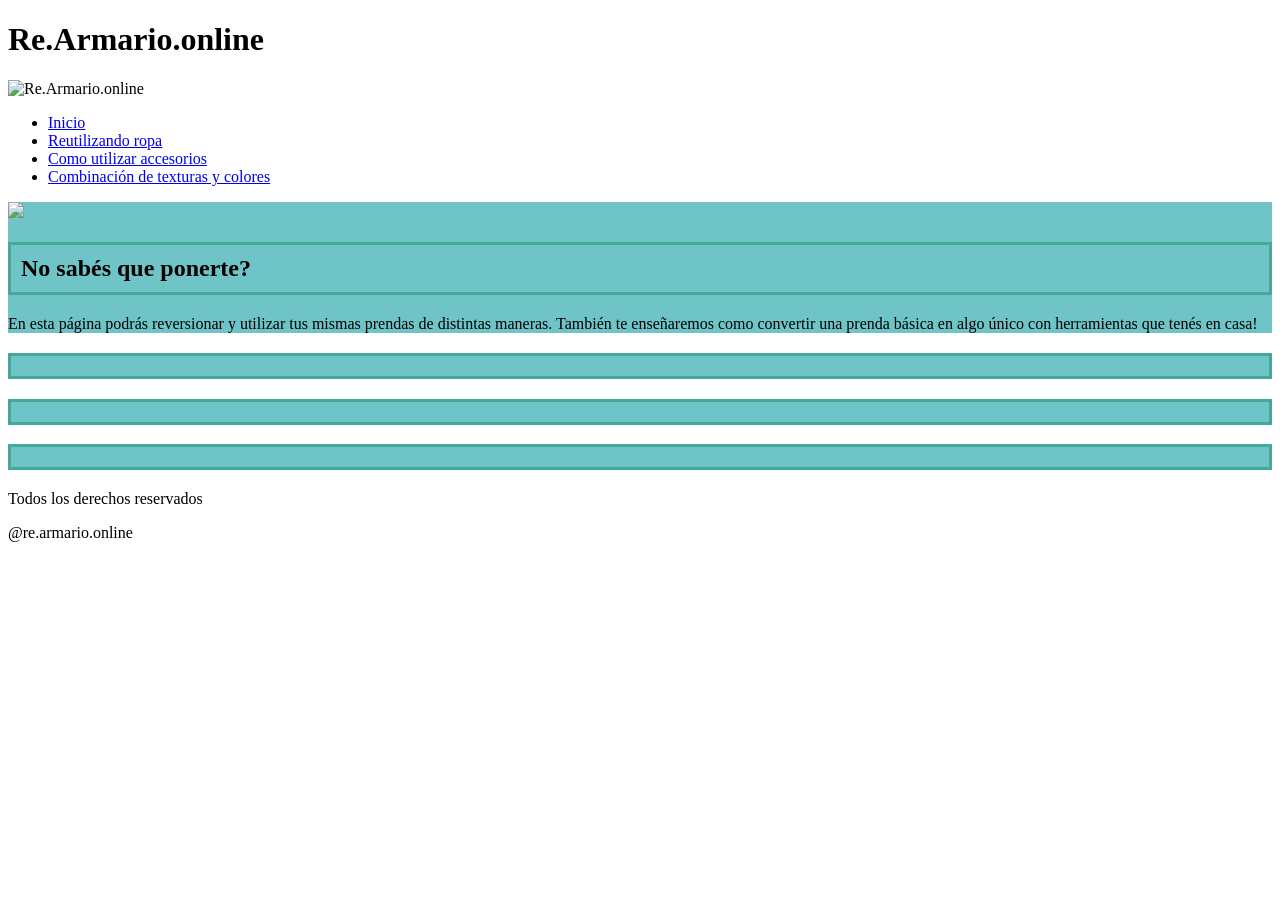
==== index.html @ 488048b9 "agregué 3 html" ====
<!DOCTYPE html>
<html lang="es">
<head>
    <link rel="stylesheet" href="style.css">
    <meta charset="UTF-8">
    <meta name="viewport" content="width=device-width, initial-scale=1.0">
    <title>Mi sitio web</title>
</head>
<body>
    <header>
        <div class="logo">
        <h1>Re.Armario.online</h1>
        <img src="https://i.pinimg.com/1200x/6b/8d/de/6b8dde04a343f57a907bfe61922c9187.jpg" alt="Re.Armario.online">
        </div>
  <nav>
    <ul>
        <li><a href="#inicio">Inicio</a></li>
        <li><a href="#reutilizando">Reutilizando ropa</a></li>
        <li><a href="#accesorios">Como utilizar accesorios</a></li>
        <li><a href="#texturas">Combinación de texturas y colores</a></li>
    </ul>
  </nav>
</header>
    <main>
    <section id="inicio">
        <img src="https://i.pinimg.com/736x/5b/01/9d/5b019d5dd7187bacff5b968bfb395852.jpg">
        <h2>No sabés que ponerte?</h2>
        <p>En esta página podrás reversionar y utilizar tus mismas prendas de distintas maneras. También te enseñaremos como convertir una prenda básica en algo único con herramientas que tenés en casa!</p>
    </section>
    <section>
        <h2></h2>
        <p></p>
    </section>
    <section>
        <h2></h2>
        <p></p>
    </section>
    <section>
        <h2></h2>
        <p></p>
    </section>
</main>
<footer>
    <p>Todos los derechos reservados</p>
    <p>@re.armario.online</p>
</footer>
</body>
</html>
---- style.css ----
p h1 h2 { 
    color: rgb(254, 253, 253); font-family: sans-serif; }

 h2{ 
    border: 3px solid rgb(69, 169, 153); 
    padding: 10px; }

section{
    background-color:rgb(111, 196, 199);
}

 .logo img{
    width: 70px;
    height:70px;
 }

 #inicio img{
    width: 350px;
    height: auto;
 }

 #reutilizando img,
#accesorios img,
 #texturas img{
    width: 350px;
    height:auto;
    background-color: rgb(111, 196, 199);
    padding: 10px;
    margin: 10px;
 }
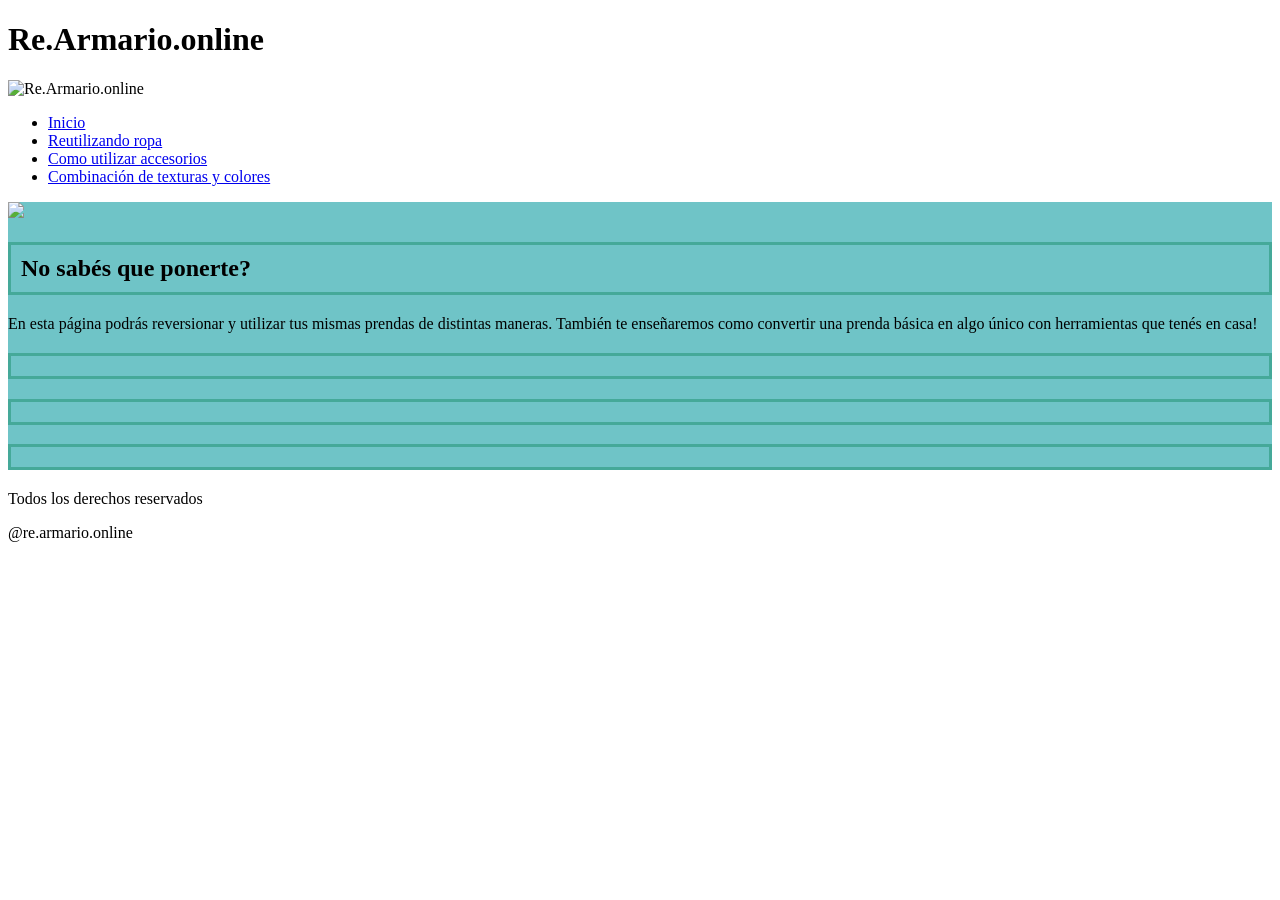
==== commit 90153431: "agregue article" ====
--- a/index.html
+++ b/index.html
@@ -23,22 +23,23 @@
 </header>
     <main>
     <section id="inicio">
+        <article>
         <img src="https://i.pinimg.com/736x/5b/01/9d/5b019d5dd7187bacff5b968bfb395852.jpg">
         <h2>No sabés que ponerte?</h2>
         <p>En esta página podrás reversionar y utilizar tus mismas prendas de distintas maneras. También te enseñaremos como convertir una prenda básica en algo único con herramientas que tenés en casa!</p>
-    </section>
-    <section>
+        </article>
+    <article>
         <h2></h2>
         <p></p>
-    </section>
-    <section>
+    </article>
+    <article>
         <h2></h2>
         <p></p>
-    </section>
-    <section>
+    </article>
+    <article>
         <h2></h2>
         <p></p>
-    </section>
+    </article>
 </main>
 <footer>
     <p>Todos los derechos reservados</p>
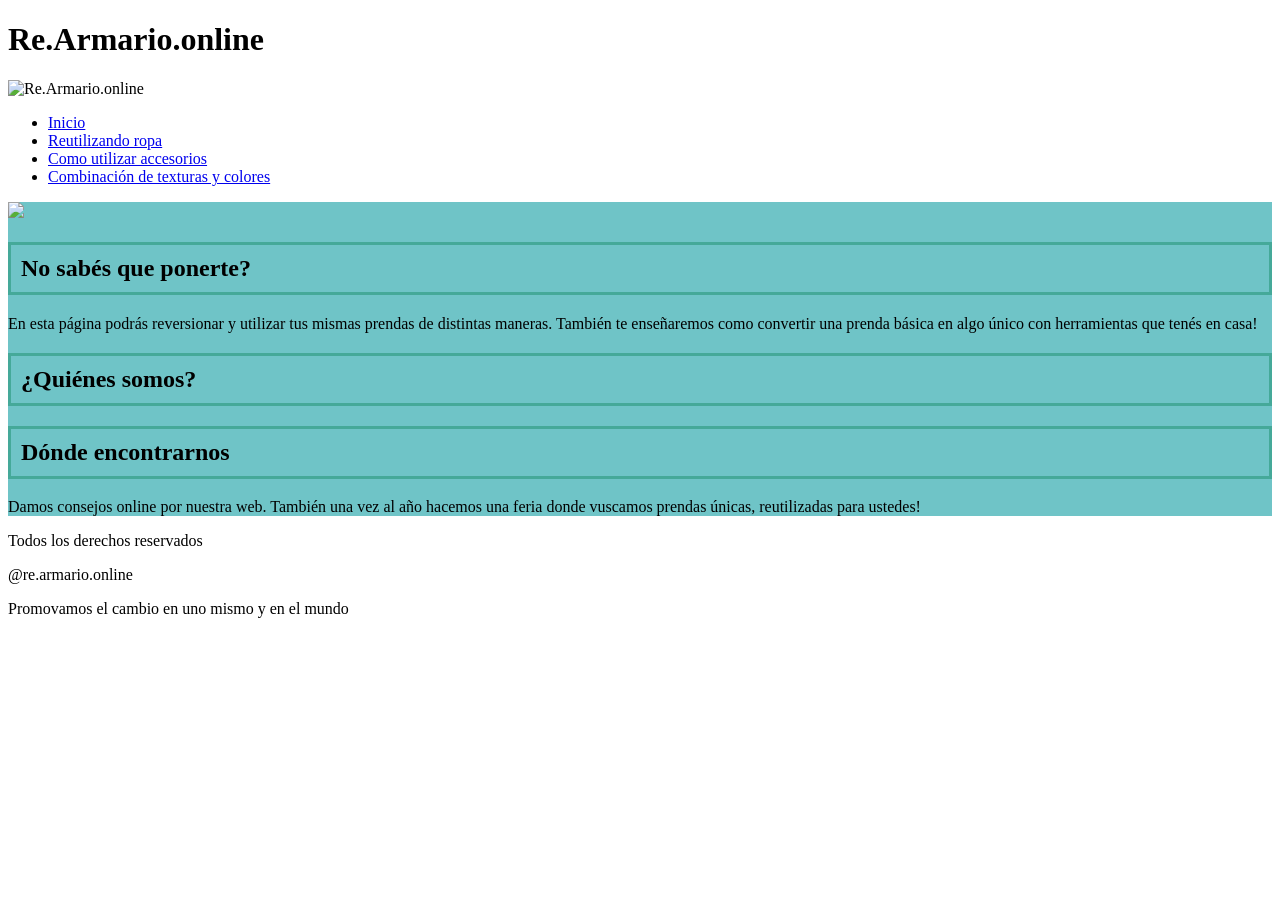
==== commit 85f6f7c8: "agregué info al article del index 1 e info al footer" ====
--- a/index.html
+++ b/index.html
@@ -29,21 +29,19 @@
         <p>En esta página podrás reversionar y utilizar tus mismas prendas de distintas maneras. También te enseñaremos como convertir una prenda básica en algo único con herramientas que tenés en casa!</p>
         </article>
     <article>
-        <h2></h2>
+        <h2>¿Quiénes somos?</h2>
         <p></p>
     </article>
     <article>
-        <h2></h2>
-        <p></p>
+        <h2>Dónde encontrarnos</h2>
+        <p>Damos consejos online por nuestra web. También una vez al año hacemos una feria donde vuscamos prendas únicas, reutilizadas para ustedes!</p>
     </article>
-    <article>
-        <h2></h2>
-        <p></p>
-    </article>
+    </section>
 </main>
 <footer>
     <p>Todos los derechos reservados</p>
     <p>@re.armario.online</p>
+    <p>Promovamos el cambio en uno mismo y en el mundo</p>
 </footer>
 </body>
 </html>
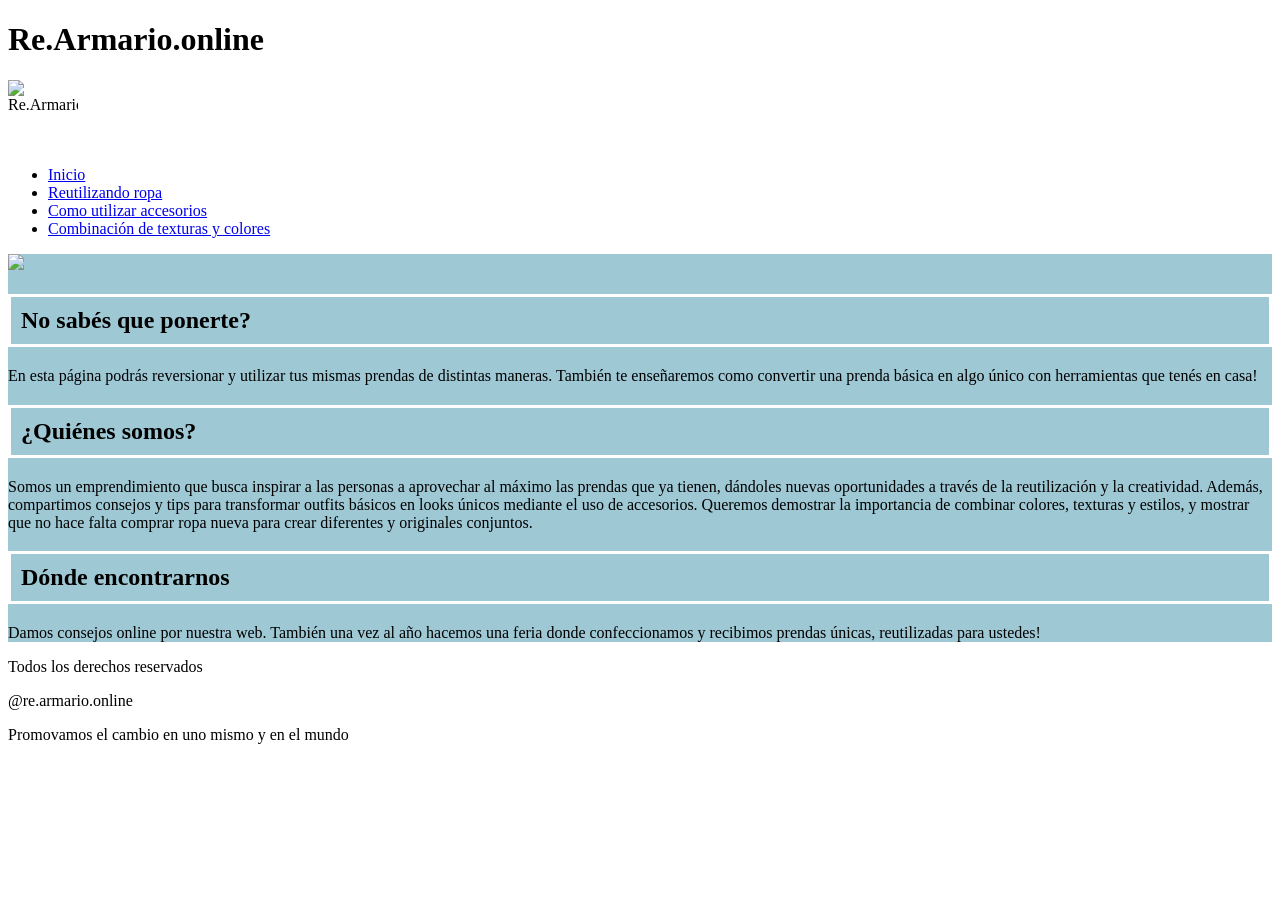
==== commit b4b61dfb: "modifique html y css" ====
--- a/index.html
+++ b/index.html
@@ -30,11 +30,11 @@
         </article>
     <article>
         <h2>¿Quiénes somos?</h2>
-        <p></p>
+        <p>Somos un emprendimiento que busca inspirar a las personas a aprovechar al máximo las prendas que ya tienen, dándoles nuevas oportunidades a través de la reutilización y la creatividad. Además, compartimos consejos y tips para transformar outfits básicos en looks únicos mediante el uso de accesorios. Queremos demostrar la importancia de combinar colores, texturas y estilos, y mostrar que no hace falta comprar ropa nueva para crear diferentes y originales conjuntos.</p>
     </article>
     <article>
         <h2>Dónde encontrarnos</h2>
-        <p>Damos consejos online por nuestra web. También una vez al año hacemos una feria donde vuscamos prendas únicas, reutilizadas para ustedes!</p>
+        <p>Damos consejos online por nuestra web. También una vez al año hacemos una feria donde confeccionamos y recibimos prendas únicas, reutilizadas para ustedes!</p>
     </article>
     </section>
 </main>
--- a/style.css
+++ b/style.css
@@ -1,31 +1,19 @@
 
 p h1 h2 { 
-    color: rgb(254, 253, 253); font-family: sans-serif; }
+    color: rgb(0, 0, 0); font-family: sans-serif; }
 
  h2{ 
-    border: 3px solid rgb(69, 169, 153); 
+    border: 3px solid rgb(255, 255, 255); 
     padding: 10px; }
 
 section{
-    background-color:rgb(111, 196, 199);
+    background-color:rgb(159, 200, 213);
 }
 
  .logo img{
     width: 70px;
     height:70px;
+    display:flex;
  }
 
- #inicio img{
-    width: 350px;
-    height: auto;
- }
 
- #reutilizando img,
-#accesorios img,
- #texturas img{
-    width: 350px;
-    height:auto;
-    background-color: rgb(111, 196, 199);
-    padding: 10px;
-    margin: 10px;
- }
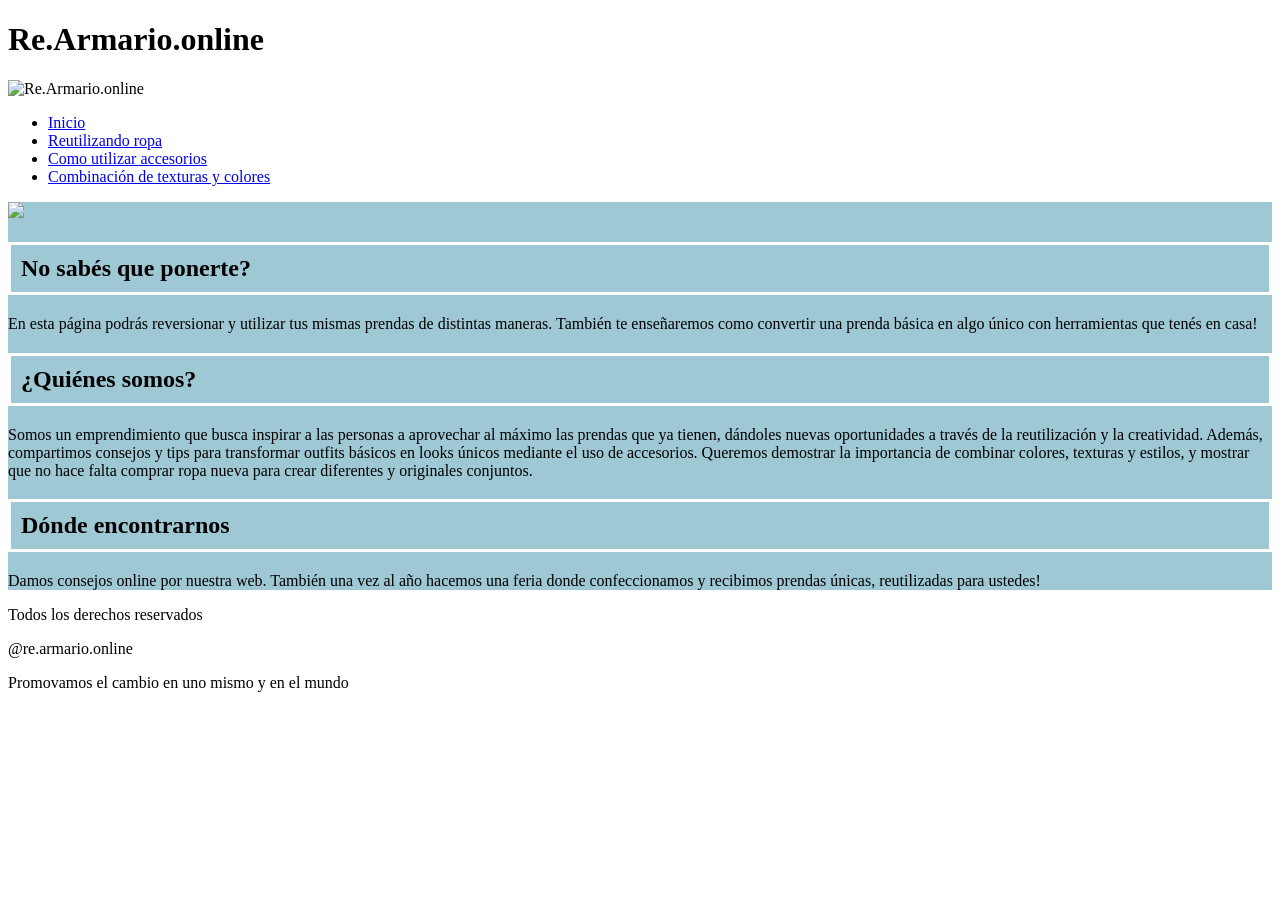
==== commit 2ede80df: "modifique title" ====
--- a/index.html
+++ b/index.html
@@ -4,44 +4,44 @@
     <link rel="stylesheet" href="style.css">
     <meta charset="UTF-8">
     <meta name="viewport" content="width=device-width, initial-scale=1.0">
-    <title>Mi sitio web</title>
+    <title>Re.Armario.online</title>
 </head>
 <body>
     <header>
         <div class="logo">
-        <h1>Re.Armario.online</h1>
-        <img src="https://i.pinimg.com/1200x/6b/8d/de/6b8dde04a343f57a907bfe61922c9187.jpg" alt="Re.Armario.online">
+            <h1>Re.Armario.online</h1>
+            <img src="https://i.pinimg.com/1200x/6b/8d/de/6b8dde04a343f57a907bfe61922c9187.jpg" alt="Re.Armario.online">
         </div>
-  <nav>
-    <ul>
-        <li><a href="#inicio">Inicio</a></li>
-        <li><a href="#reutilizando">Reutilizando ropa</a></li>
-        <li><a href="#accesorios">Como utilizar accesorios</a></li>
-        <li><a href="#texturas">Combinación de texturas y colores</a></li>
-    </ul>
-  </nav>
-</header>
+        <nav>
+            <ul>
+                <li><a href="#inicio">Inicio</a></li>
+                <li><a href="#reutilizando">Reutilizando ropa</a></li>
+                <li><a href="#accesorios">Como utilizar accesorios</a></li>
+                <li><a href="#texturas">Combinación de texturas y colores</a></li>
+            </ul>
+        </nav>
+    </header>
     <main>
-    <section id="inicio">
-        <article>
-        <img src="https://i.pinimg.com/736x/5b/01/9d/5b019d5dd7187bacff5b968bfb395852.jpg">
-        <h2>No sabés que ponerte?</h2>
-        <p>En esta página podrás reversionar y utilizar tus mismas prendas de distintas maneras. También te enseñaremos como convertir una prenda básica en algo único con herramientas que tenés en casa!</p>
-        </article>
-    <article>
-        <h2>¿Quiénes somos?</h2>
-        <p>Somos un emprendimiento que busca inspirar a las personas a aprovechar al máximo las prendas que ya tienen, dándoles nuevas oportunidades a través de la reutilización y la creatividad. Además, compartimos consejos y tips para transformar outfits básicos en looks únicos mediante el uso de accesorios. Queremos demostrar la importancia de combinar colores, texturas y estilos, y mostrar que no hace falta comprar ropa nueva para crear diferentes y originales conjuntos.</p>
-    </article>
-    <article>
-        <h2>Dónde encontrarnos</h2>
-        <p>Damos consejos online por nuestra web. También una vez al año hacemos una feria donde confeccionamos y recibimos prendas únicas, reutilizadas para ustedes!</p>
-    </article>
-    </section>
-</main>
-<footer>
-    <p>Todos los derechos reservados</p>
-    <p>@re.armario.online</p>
-    <p>Promovamos el cambio en uno mismo y en el mundo</p>
-</footer>
+        <section id="inicio">
+            <article>
+                <img src="https://i.pinimg.com/736x/5b/01/9d/5b019d5dd7187bacff5b968bfb395852.jpg">
+                <h2>No sabés que ponerte?</h2>
+                <p>En esta página podrás reversionar y utilizar tus mismas prendas de distintas maneras. También te enseñaremos como convertir una prenda básica en algo único con herramientas que tenés en casa!</p>
+            </article>
+            <article>
+                <h2>¿Quiénes somos?</h2>
+                <p>Somos un emprendimiento que busca inspirar a las personas a aprovechar al máximo las prendas que ya tienen, dándoles nuevas oportunidades a través de la reutilización y la creatividad. Además, compartimos consejos y tips para transformar outfits básicos en looks únicos mediante el uso de accesorios. Queremos demostrar la importancia de combinar colores, texturas y estilos, y mostrar que no hace falta comprar ropa nueva para crear diferentes y originales conjuntos.</p>
+            </article>
+            <article>
+                <h2>Dónde encontrarnos</h2>
+                <p>Damos consejos online por nuestra web. También una vez al año hacemos una feria donde confeccionamos y recibimos prendas únicas, reutilizadas para ustedes!</p>
+            </article>
+        </section>
+    </main>
+    <footer>
+        <p>Todos los derechos reservados</p>
+        <p>@re.armario.online</p>
+        <p>Promovamos el cambio en uno mismo y en el mundo</p>
+    </footer>
 </body>
 </html>
--- a/style.css
+++ b/style.css
@@ -1,19 +1,15 @@
 
 p h1 h2 { 
-    color: rgb(0, 0, 0); font-family: sans-serif; }
+   color: rgb(0, 0, 0); font-family: sans-serif; 
+   text-align: justify;
+   }
 
  h2{ 
     border: 3px solid rgb(255, 255, 255); 
-    padding: 10px; }
+    padding: 10px; 
+}
 
 section{
     background-color:rgb(159, 200, 213);
 }
 
- .logo img{
-    width: 70px;
-    height:70px;
-    display:flex;
- }
-
-
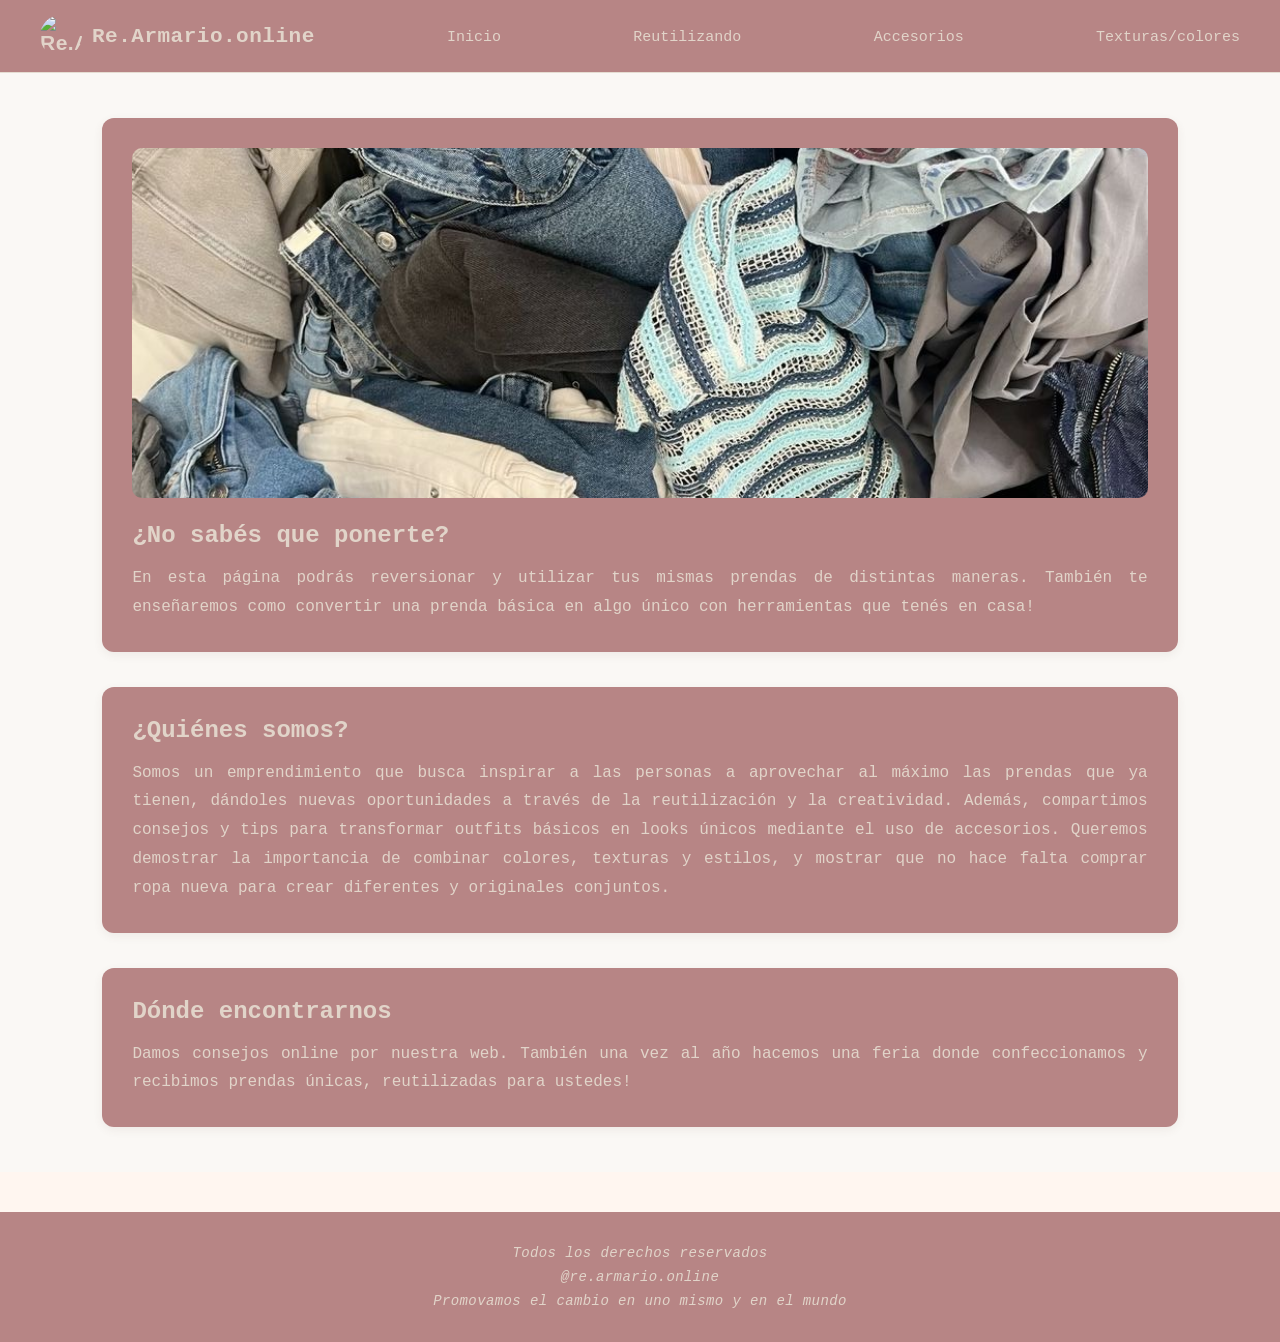
==== commit 5dcfefc2: "modifique css" ====
--- a/index.html
+++ b/index.html
@@ -8,24 +8,21 @@
 </head>
 <body>
     <header>
-        <div class="logo">
-            <h1>Re.Armario.online</h1>
-            <img src="https://i.pinimg.com/1200x/6b/8d/de/6b8dde04a343f57a907bfe61922c9187.jpg" alt="Re.Armario.online">
-        </div>
-        <nav>
-            <ul>
-                <li><a href="#inicio">Inicio</a></li>
-                <li><a href="#reutilizando">Reutilizando ropa</a></li>
-                <li><a href="#accesorios">Como utilizar accesorios</a></li>
-                <li><a href="#texturas">Combinación de texturas y colores</a></li>
+        <nav class="navbar">
+            <ul class="menu">
+                <a class="logo" href="index.html"><img src="https://i.pinimg.com/1200x/6b/8d/de/6b8dde04a343f57a907bfe61922c9187.jpg" alt="Re.Armario.online">Re.Armario.online</a>
+                <li><a href="index.html">Inicio</a></li>
+                <li><a href="reutilizando.html">Reutilizando</a></li>
+                <li><a href="accesorios.html">Accesorios</a></li>
+                <li><a href="texturas.html">Texturas/colores</a></li>
             </ul>
         </nav>
     </header>
     <main>
         <section id="inicio">
             <article>
-                <img src="https://i.pinimg.com/736x/5b/01/9d/5b019d5dd7187bacff5b968bfb395852.jpg">
-                <h2>No sabés que ponerte?</h2>
+                <img src="img1.jpg" alt="img1">
+                <h2>¿No sabés que ponerte?</h2>
                 <p>En esta página podrás reversionar y utilizar tus mismas prendas de distintas maneras. También te enseñaremos como convertir una prenda básica en algo único con herramientas que tenés en casa!</p>
             </article>
             <article>
--- a/style.css
+++ b/style.css
@@ -1,15 +1,121 @@
-
-p h1 h2 { 
-   color: rgb(0, 0, 0); font-family: sans-serif; 
-   text-align: justify;
-   }
-
- h2{ 
-    border: 3px solid rgb(255, 255, 255); 
-    padding: 10px; 
+*{
+    margin: 0px;
+    padding: 0px;
+    font-family: sans-serif;
+    box-sizing: border-box;
 }
 
+body{
+    background:rgb(255, 246, 240);
+    color: rgb(0, 0, 0);
+}
+
+.navbar {
+    background-color: #b78585;
+    padding: 15px 40px;
+    border-bottom: 1px solid #e5ddd2;
+}
+
+.menu {
+    display: flex;
+    align-items: center;
+    justify-content: space-between;
+    list-style: none;
+}
+
+.logo {
+    display: flex;
+    align-items: center;
+    gap: 10px;
+    text-decoration: none;
+    color: #e1d4c9;
+    font-size: 21px;
+    font-weight: bold;
+    letter-spacing: 0.5px;
+    font-family:'Courier New', Courier, monospace;
+}
+
+.logo img {
+    width: 42px;
+    height: 42px;
+    object-fit: cover;
+    border-radius: 50%;
+}
+
+.menu li a {
+    text-decoration: none;
+    color: #e1d4c9;
+    font-size: 15px;
+    font-weight: 500;
+    font-family:'Courier New', Courier, monospace;
+}
+
+.menu li a:hover {
+    color: #b18b70;
+}
+
+/*
 section{
     background-color:rgb(159, 200, 213);
+}*/
+
+
+main {
+    background-color: #faf8f5;
+    padding: 45px 8%;
 }
 
+#inicio {
+    display: flex;
+    flex-direction: column;
+    gap: 35px;
+}
+
+#inicio article {
+    background-color:#b78585;
+    padding: 30px;
+    border-radius: 12px;
+    box-shadow: 0 3px 10px rgba(100, 80, 60, 0.08);
+}
+
+#inicio article h2 {
+    color: #e1d4c9;
+    font-size: 24px;
+    margin-bottom: 15px;
+    font-family:'Courier New', Courier, monospace;
+}
+
+#inicio article p {
+    color: #e1d4c9;
+    font-size: 16px;
+    line-height: 1.8;
+    text-align: justify;
+    font-family:'Courier New', Courier, monospace;
+}
+
+#inicio article img {
+    width: 100%;
+    max-height: 350px;
+    object-fit: cover;
+    border-radius: 10px;
+    margin-bottom: 20px;
+}
+
+
+footer {
+    background-color: #b78585;
+    padding: 25px 20px;
+    text-align: center;
+    color: #e1d4c9;
+    margin-top: 40px;
+}
+
+footer p {
+    font-size: 14px;
+    margin: 8px 0;
+    letter-spacing: 0.4px;
+    font-style: italic;
+    font-family:'Courier New', Courier, monospace;
+}
+
+
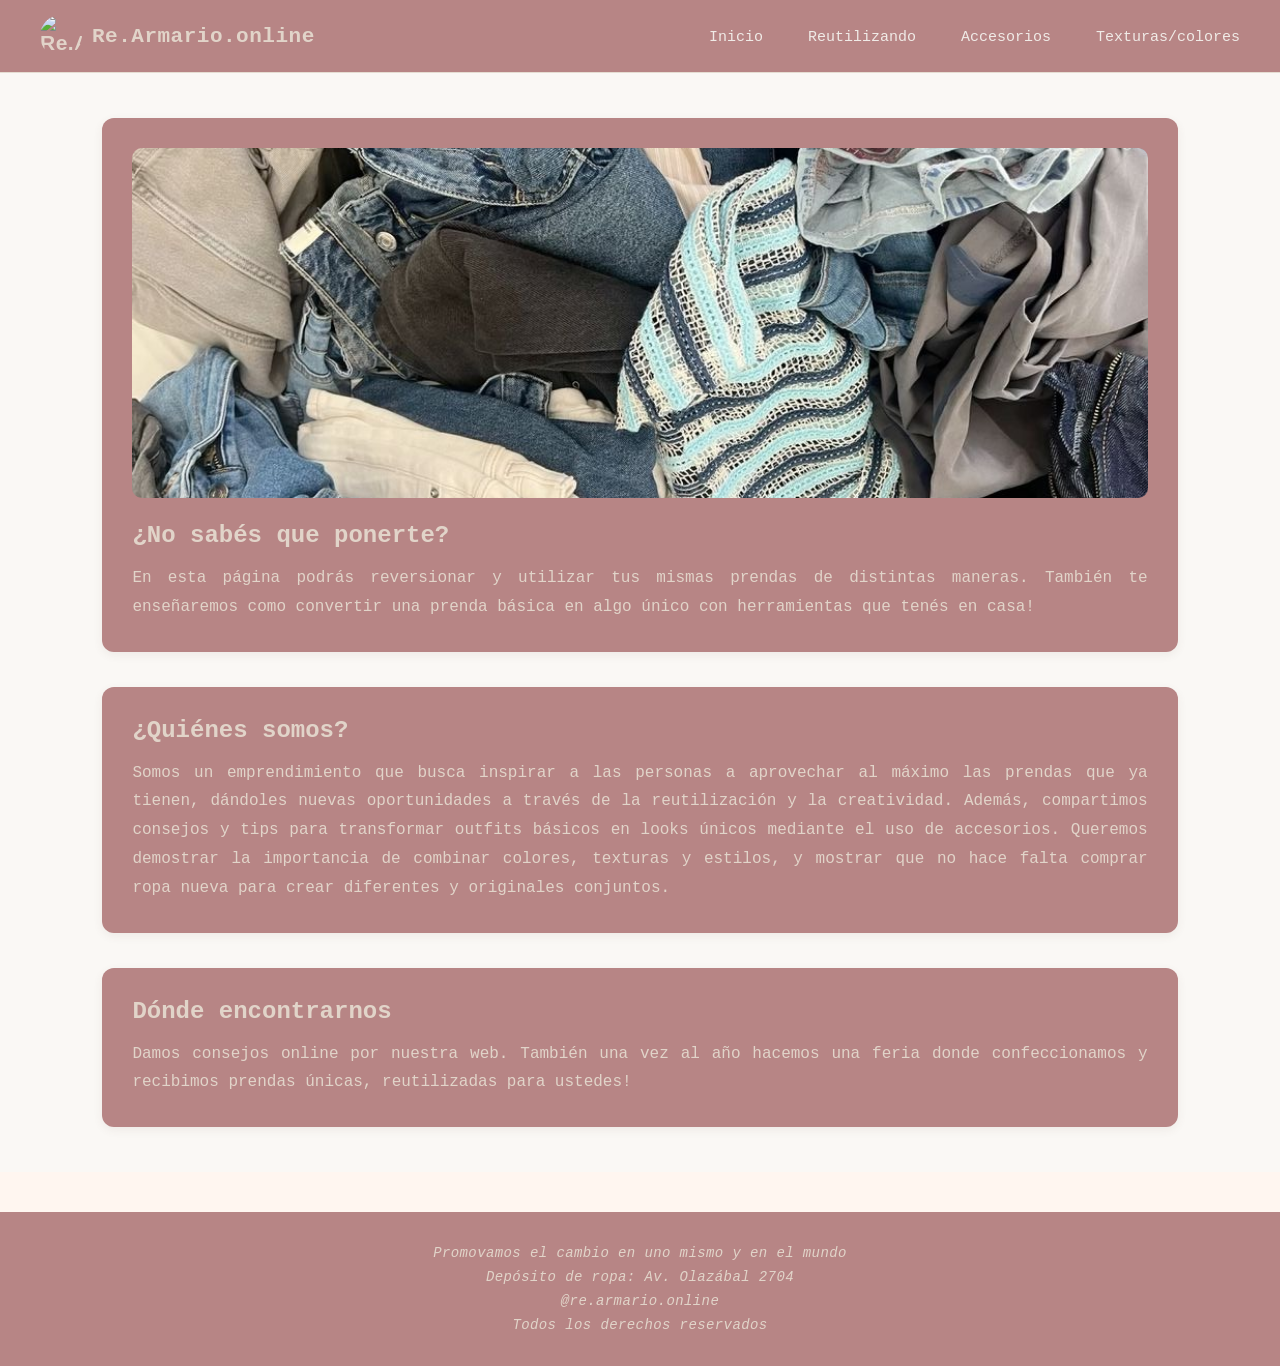
==== commit 19834e6a: "modifiqué css y html" ====
--- a/index.html
+++ b/index.html
@@ -36,9 +36,10 @@
         </section>
     </main>
     <footer>
+        <p>Promovamos el cambio en uno mismo y en el mundo</p>
+        <p>Depósito de ropa: Av. Olazábal 2704</p>
+        <p>@re.armario.online</p>
         <p>Todos los derechos reservados</p>
-        <p>@re.armario.online</p>
-        <p>Promovamos el cambio en uno mismo y en el mundo</p>
     </footer>
 </body>
 </html>
--- a/style.css
+++ b/style.css
@@ -20,7 +20,10 @@
     display: flex;
     align-items: center;
     justify-content: space-between;
+    align-items: center;
     list-style: none;
+    gap: 20px;
+    width: 100%;
 }
 
 .logo {
@@ -33,6 +36,7 @@
     font-weight: bold;
     letter-spacing: 0.5px;
     font-family:'Courier New', Courier, monospace;
+    margin-right: auto;
 }
 
 .logo img {
@@ -42,16 +46,21 @@
     border-radius: 50%;
 }
 
+.menu li {
+    margin-left: 25px;
+}
+
 .menu li a {
     text-decoration: none;
-    color: #e1d4c9;
+    color: #f0ebe7;
     font-size: 15px;
     font-weight: 500;
     font-family:'Courier New', Courier, monospace;
+    margin-left: 0;
 }
 
 .menu li a:hover {
-    color: #b18b70;
+    color: #c7a790;
 }
 
 /*
@@ -101,6 +110,16 @@
     margin-bottom: 20px;
 }
 
+.bloques {
+    display: flex;
+    justify-content: space-between;
+    align-items: center;
+    gap: 30px;
+}
+
+.bloques article {
+    width: 50%;
+}
 
 footer {
     background-color: #b78585;
@@ -118,4 +137,110 @@
     font-family:'Courier New', Courier, monospace;
 }
 
-
+#reutilizando {
+    display: flex;
+    flex-direction: column;
+    gap: 35px;
+}
+
+#reutilizando article {
+    background-color:#b78585;
+    padding: 30px;
+    border-radius: 12px;
+    box-shadow: 0 3px 10px rgba(100, 80, 60, 0.08);
+}
+
+#reutilizando article h2 {
+    color: #e1d4c9;
+    font-size: 24px;
+    margin-bottom: 15px;
+    font-family:'Courier New', Courier, monospace;
+}
+
+#reutilizando article p {
+    color: #e1d4c9;
+    font-size: 16px;
+    line-height: 1.8;
+    text-align: justify;
+    font-family:'Courier New', Courier, monospace;
+}
+
+#reutilizando article img {
+    width: 100%;
+    max-height: 350px;
+    object-fit: cover;
+    border-radius: 10px;
+    margin-bottom: 20px;
+}
+
+#accesorios {
+    display: flex;
+    flex-direction: column;
+    gap: 35px;
+}
+
+#accesorios article {
+    background-color:#b78585;
+    padding: 30px;
+    border-radius: 12px;
+    box-shadow: 0 3px 10px rgba(100, 80, 60, 0.08);
+}
+
+#accesorios article h2 {
+    color: #e1d4c9;
+    font-size: 24px;
+    margin-bottom: 15px;
+    font-family:'Courier New', Courier, monospace;
+}
+
+#accesorios article p {
+    color: #e1d4c9;
+    font-size: 16px;
+    line-height: 1.8;
+    text-align: justify;
+    font-family:'Courier New', Courier, monospace;
+}
+
+#accesorios article img {
+    width: 100%;
+    max-height: 350px;
+    object-fit: cover;
+    border-radius: 10px;
+    margin-bottom: 20px;
+}
+
+#texturas {
+    display: flex;
+    flex-direction: column;
+    gap: 35px;
+}
+
+#texturas article {
+    background-color:#b78585;
+    padding: 30px;
+    border-radius: 12px;
+    box-shadow: 0 3px 10px rgba(100, 80, 60, 0.08);
+}
+
+#texturas article h2 {
+    color: #e1d4c9;
+    font-size: 24px;
+    margin-bottom: 15px;
+    font-family:'Courier New', Courier, monospace;
+}
+
+#texturas article p {
+    color: #e1d4c9;
+    font-size: 16px;
+    line-height: 1.8;
+    text-align: justify;
+    font-family:'Courier New', Courier, monospace;
+}
+
+#texturas article img {
+    width: 100%;
+    max-height: 350px;
+    object-fit: cover;
+    border-radius: 10px;
+    margin-bottom: 20px;
+}
